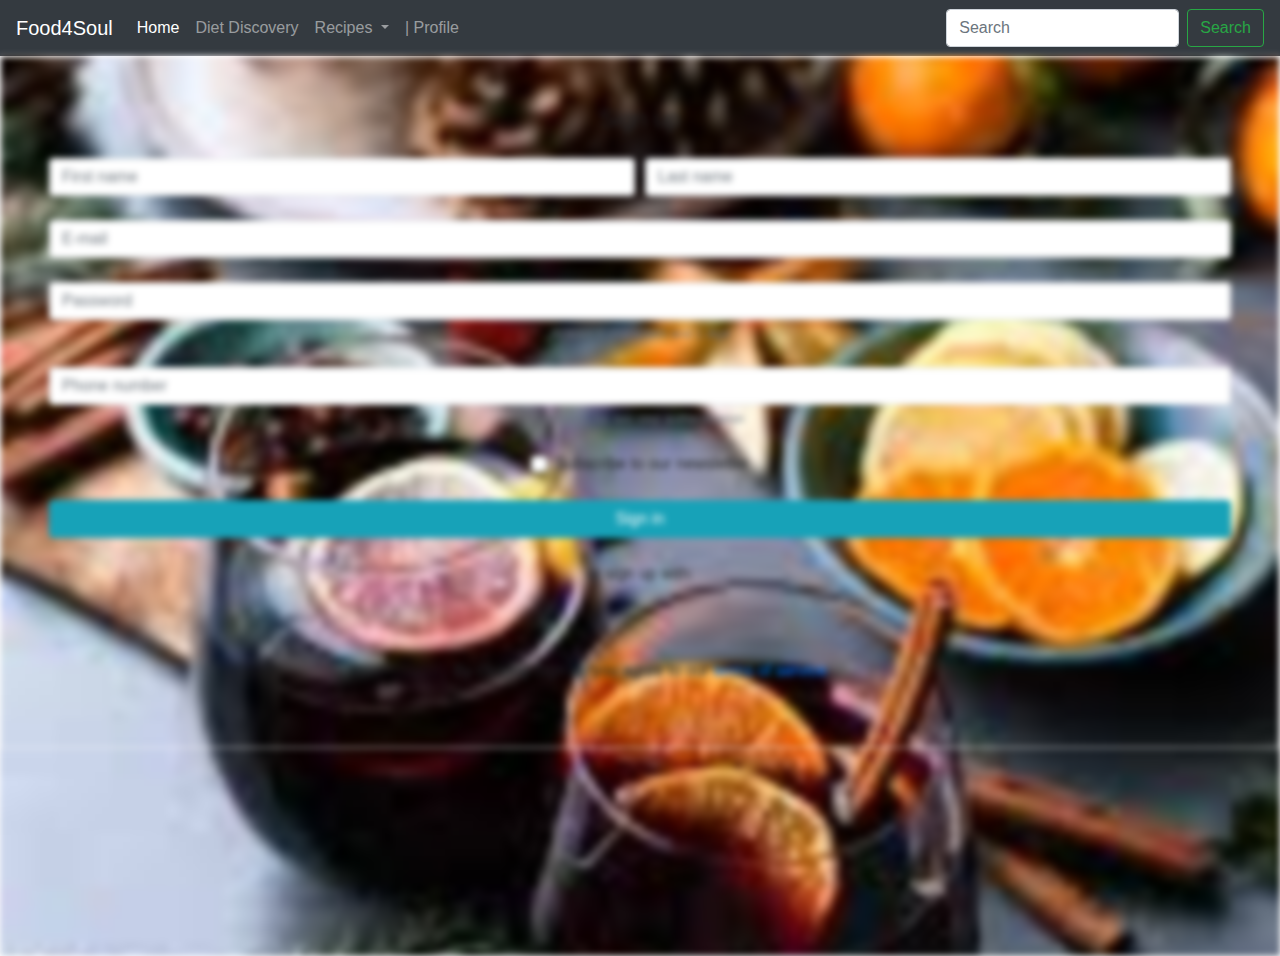
==== Food4Soul/registerpage.html @ 382d539b "the code with images" ====
<!doctype html>
<html lang="en">
  <head>
    <title>Title</title>
    <!-- Required meta tags -->
    <meta charset="utf-8">
    <meta name="viewport" content="width=device-width, initial-scale=1, shrink-to-fit=no">

    <link href="Style.css" rel="stylesheet" />
    <!-- Bootstrap CSS -->
    <link rel="stylesheet" href="https://stackpath.bootstrapcdn.com/bootstrap/4.3.1/css/bootstrap.min.css" integrity="sha384-ggOyR0iXCbMQv3Xipma34MD+dH/1fQ784/j6cY/iJTQUOhcWr7x9JvoRxT2MZw1T" crossorigin="anonymous">
  </head>
  <body id="regpage">
     <!--Navbar -->
     <nav class="navbar navbar-expand-sm bg-dark navbar-dark" >
      <a class="navbar-brand" href="#">Food4Soul</a>
      <button class="navbar-toggler" type="button" data-toggle="collapse" data-target="#navbarSupportedContent" aria-controls="navbarSupportedContent" aria-expanded="false" aria-label="Toggle navigation">
        <span class="navbar-toggler-icon"></span>
      </button>
    
      <div class="collapse navbar-collapse" id="navbarSupportedContent" >
        <ul class="navbar-nav mr-auto">
          <li class="nav-item active">
            <a class="nav-link" href="#">Home </a>
          </li>
          <li class="nav-item">
            <a class="nav-link" href="#">Diet Discovery</a>
          </li>
          <li class="nav-item dropdown">
            <a class="nav-link dropdown-toggle" href="#" id="navbarDropdown" role="button" data-toggle="dropdown" aria-haspopup="true" aria-expanded="false">
              Recipes 
            </a>
            <div class="dropdown-menu" aria-labelledby="navbarDropdown">
              <a class="dropdown-item" href="#">Comfort Food</a>
              <a class="dropdown-item" href="#">Quick and easy</a>
              <a class="dropdown-item" href="#">Healthy Eating</a>
              <a class="dropdown-item" href="#">Snacks</a>
              <div class="dropdown-divider"></div>
              <a class="dropdown-item" href="#">Vegetarians</a>
              <a class="dropdown-item" href="#">Ovo-vegetarians</a>
              <a class="dropdown-item" href="#">Lacto vegetarians</a>
              <a class="dropdown-item" href="#">Lacto-ovo vegetarians</a>
              <a class="dropdown-item" href="#">Semi vegetarians</a>
              <a class="dropdown-item" href="#">Pescetarians</a>
              <a class="dropdown-item" href="#">Vegans</a>
            </div>
          </li>
          <li class="nav-item">
            <a class="nav-link" href="#">| <i class="fas fa-user"></i> Profile<span class="sr-only">(current)</span></a>
          </li>
        </ul>
        <form class="form-inline my-2 my-lg-0">
          <input class="form-control mr-sm-2" type="search" placeholder="Search" aria-label="Search">
          <button class="btn btn-outline-success my-2 my-sm-0" type="submit">Search</button>
        </form>
      </div>
    </nav>
    <!--/.Navbar -->
    <div class="bg">
      <!-- Default form register -->
      <div class="text-center border border-light p-5">
        <form class="disableBlur" action="#!" style=" filter: none;">

        <p class="h4 mb-4">Sign up</p>
      
        <div class="form-row mb-4">
            <div class="col">
                <!-- First name -->
                <input type="text" id="defaultRegisterFormFirstName" class="form-control" placeholder="First name">
            </div>
            <div class="col">
                <!-- Last name -->
                <input type="text" id="defaultRegisterFormLastName" class="form-control" placeholder="Last name">
            </div>
        </div>
      
        <!-- E-mail -->
        <input type="email" id="defaultRegisterFormEmail" class="form-control mb-4" placeholder="E-mail">
      
        <!-- Password -->
        <input type="password" id="defaultRegisterFormPassword" class="form-control" placeholder="Password" aria-describedby="defaultRegisterFormPasswordHelpBlock">
        <small id="defaultRegisterFormPasswordHelpBlock" class="form-text text-muted mb-4">
            At least 8 characters and 1 digit
        </small>
      
        <!-- Phone number -->
        <input type="text" id="defaultRegisterPhonePassword" class="form-control" placeholder="Phone number" aria-describedby="defaultRegisterFormPhoneHelpBlock">
        <small id="defaultRegisterFormPhoneHelpBlock" class="form-text text-muted mb-4">
            Optional - for two step authentication
        </small>
      
        <!-- Newsletter -->
        <div class="custom-control custom-checkbox">
            <input type="checkbox" class="custom-control-input" id="defaultRegisterFormNewsletter">
            <label class="custom-control-label" for="defaultRegisterFormNewsletter">Subscribe to our newsletter</label>
        </div>
      
        <!-- Sign up button -->
        <button class="btn btn-info my-4 btn-block" type="submit">Sign in</button>
      
        <!-- Social register -->
        <p>or sign up with:</p>
      
        <a href="#" class="mx-2" role="button"><i class="fab fa-facebook-f light-blue-text"></i></a>
        <a href="#" class="mx-2" role="button"><i class="fab fa-twitter light-blue-text"></i></a>
        <a href="#" class="mx-2" role="button"><i class="fab fa-linkedin-in light-blue-text"></i></a>
        <a href="#" class="mx-2" role="button"><i class="fab fa-github light-blue-text"></i></a>
      
        <hr>
      
        <!-- Terms of service -->
        <p>By clicking
            <em>Sign up</em> you agree to our
            <a href="" target="_blank">terms of service</a>
      
      </form></div>

<!-- Default form register -->
    </div>

<!-- Footer -->



    <!-- Optional JavaScript -->
    <!-- jQuery first, then Popper.js, then Bootstrap JS -->
    <script src="https://code.jquery.com/jquery-3.3.1.slim.min.js" integrity="sha384-q8i/X+965DzO0rT7abK41JStQIAqVgRVzpbzo5smXKp4YfRvH+8abtTE1Pi6jizo" crossorigin="anonymous"></script>
    <script src="https://cdnjs.cloudflare.com/ajax/libs/popper.js/1.14.7/umd/popper.min.js" integrity="sha384-UO2eT0CpHqdSJQ6hJty5KVphtPhzWj9WO1clHTMGa3JDZwrnQq4sF86dIHNDz0W1" crossorigin="anonymous"></script>
    <script src="https://stackpath.bootstrapcdn.com/bootstrap/4.3.1/js/bootstrap.min.js" integrity="sha384-JjSmVgyd0p3pXB1rRibZUAYoIIy6OrQ6VrjIEaFf/nJGzIxFDsf4x0xIM+B07jRM" crossorigin="anonymous"></script>
  </body>
</html>
---- Food4Soul/Style.css ----
*{
    margin:0;
    padding:0;
    box-sizing:border-box;
}
.fa-sign-in-alt{
    height: 1em;
}
section{
    margin-top:40px;
    justify-content: center;
    align-items: center;
    background-color: transparent;
    padding-top: 100px;
    margin: auto;
    width:90%;
    height: 20%;
    display:flex;
    justify-content: space-between;
}
#contactus{
    margin-top:40px;
    justify-content: center;
    align-items: center;
   padding-bottom: 20px;
    padding-top: 10px;
    margin: auto;
    width:90%;
    height: 20%;
    display:flex;
    
}
nav{
    color: white;

}
#info{
    font-size: 1rem;
}
.moreinfo{
    padding-top: 10px;
    justify-content: center;
    text-align: center;
    width:90%;
    margin: auto;
    align-items: center;
}
.box{
    margin-top:30px;
    justify-content: center;
    align-items: center;
    background-color: transparent;
    padding-top: 100px;
    margin: auto;
    
   width: 90%;
    height: 20%;
    display:flex;
    justify-content: space-between;
    padding-bottom: 60px;
  
}
body, html {
    height: 100%;
    margin: 0;
  }
  .disableBlur {
    filter: none;
   
  }


  .bg{
 

   background-image: url("image/drink.jpg");
    /* Full height */
  height: 100%; 

  /* Center and scale the image nicely */
  background-position: center;
  background-repeat: no-repeat;
  background-size: cover; 
  
  /* Add the blur effect */
  filter: blur(3px);


 


  
}
.form{
    width: 80%;
    align-items: center;
    align-content: center;
}


 
.cardimg{
    height:10%;
    width: 100%;
}
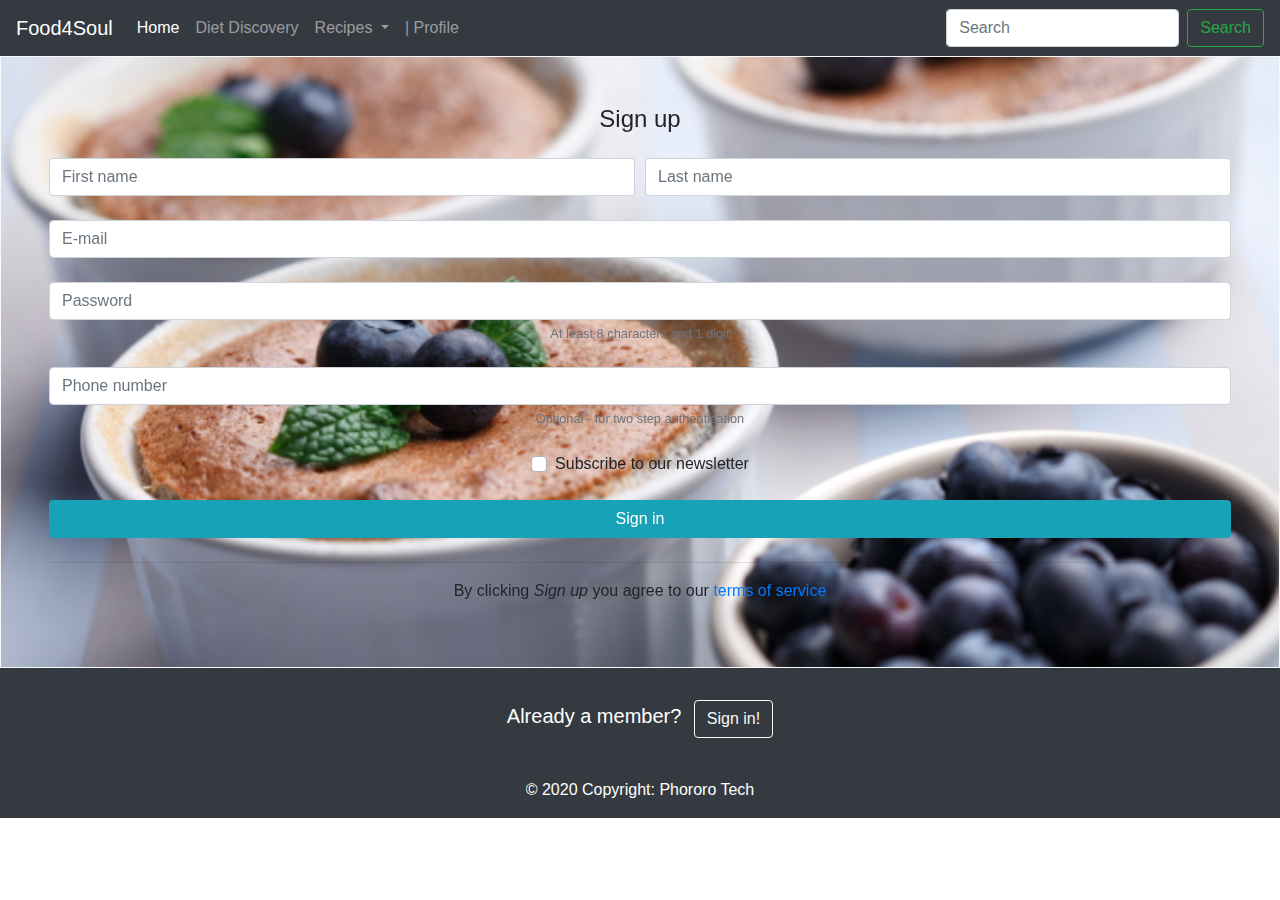
==== commit 0614b19f: "changes" ====
--- a/Food4Soul/registerpage.html
+++ b/Food4Soul/registerpage.html
@@ -21,7 +21,7 @@
       <div class="collapse navbar-collapse" id="navbarSupportedContent" >
         <ul class="navbar-nav mr-auto">
           <li class="nav-item active">
-            <a class="nav-link" href="#">Home </a>
+            <a class="nav-link" href="Index.html">Home </a>
           </li>
           <li class="nav-item">
             <a class="nav-link" href="#">Diet Discovery</a>
@@ -59,7 +59,7 @@
     <div class="bg">
       <!-- Default form register -->
       <div class="text-center border border-light p-5">
-        <form class="disableBlur" action="#!" style=" filter: none;">
+        <form class="disableBlur" action="#!" >
 
         <p class="h4 mb-4">Sign up</p>
       
@@ -99,12 +99,12 @@
         <button class="btn btn-info my-4 btn-block" type="submit">Sign in</button>
       
         <!-- Social register -->
-        <p>or sign up with:</p>
+        <!-- <p>or sign up with:</p> -->
       
-        <a href="#" class="mx-2" role="button"><i class="fab fa-facebook-f light-blue-text"></i></a>
-        <a href="#" class="mx-2" role="button"><i class="fab fa-twitter light-blue-text"></i></a>
-        <a href="#" class="mx-2" role="button"><i class="fab fa-linkedin-in light-blue-text"></i></a>
-        <a href="#" class="mx-2" role="button"><i class="fab fa-github light-blue-text"></i></a>
+        <!-- <a href="#" class="mx-2" role="button"><i class="fas fa-facebook-f grey-text"></i></a>
+        <a href="#" class="mx-2" role="button"><i class="fas fa-twitter grey-text"></i></a>
+        <a href="#" class="mx-2" role="button"><i class="fas fa-linkedin-in grey-text"></i></a>
+        <a href="#" class="mx-2" role="button"><i class="fas fa-github grey-text"></i></a>  -->
       
         <hr>
       
@@ -117,7 +117,33 @@
 
 <!-- Default form register -->
     </div>
+<!-- Footer -->
+<footer class="page-footer font-small unique-color-dark pt-4"style="background-color:#343a40;color:white;">
 
+  <!-- Footer Elements -->
+  <div class="container">
+
+    <!-- Call to action -->
+    <ul class="list-unstyled list-inline text-center py-2">
+      <li class="list-inline-item">
+        <h5 class="mb-1">Already a member?</h5>
+      </li>
+      <li class="list-inline-item">
+        <a href="#!" class="btn btn-outline-light text-light">Sign in!</a>
+      </li>
+    </ul>
+    <!-- Call to action -->
+
+  </div>
+  <!-- Footer Elements -->
+
+  <!-- Copyright -->
+  <div class="footer-copyright text-center py-3">© 2020 Copyright: Phororo Tech
+  
+  </div>
+  <!-- Copyright -->
+
+</footer>
 <!-- Footer -->
 
 
--- a/Food4Soul/Style.css
+++ b/Food4Soul/Style.css
@@ -60,12 +60,10 @@
     padding-bottom: 60px;
   
 }
-body, html {
-    height: 100%;
-    margin: 0;
-  }
+
   .disableBlur {
-    filter: none;
+    /*filter: none;*/
+    backdrop-filter: blur(0px);
    
   }
 
@@ -73,7 +71,7 @@
   .bg{
  
 
-   background-image: url("image/drink.jpg");
+  background-image: url("image/pop1.jpg"); 
     /* Full height */
   height: 100%; 
 
@@ -81,9 +79,10 @@
   background-position: center;
   background-repeat: no-repeat;
   background-size: cover; 
-  
-  /* Add the blur effect */
-  filter: blur(3px);
+/*   
+ Add the blur effect 
+  -webkit-backdrop-filter: blur(30px);
+    backdrop-filter: blur(30px); */
 
 
  
